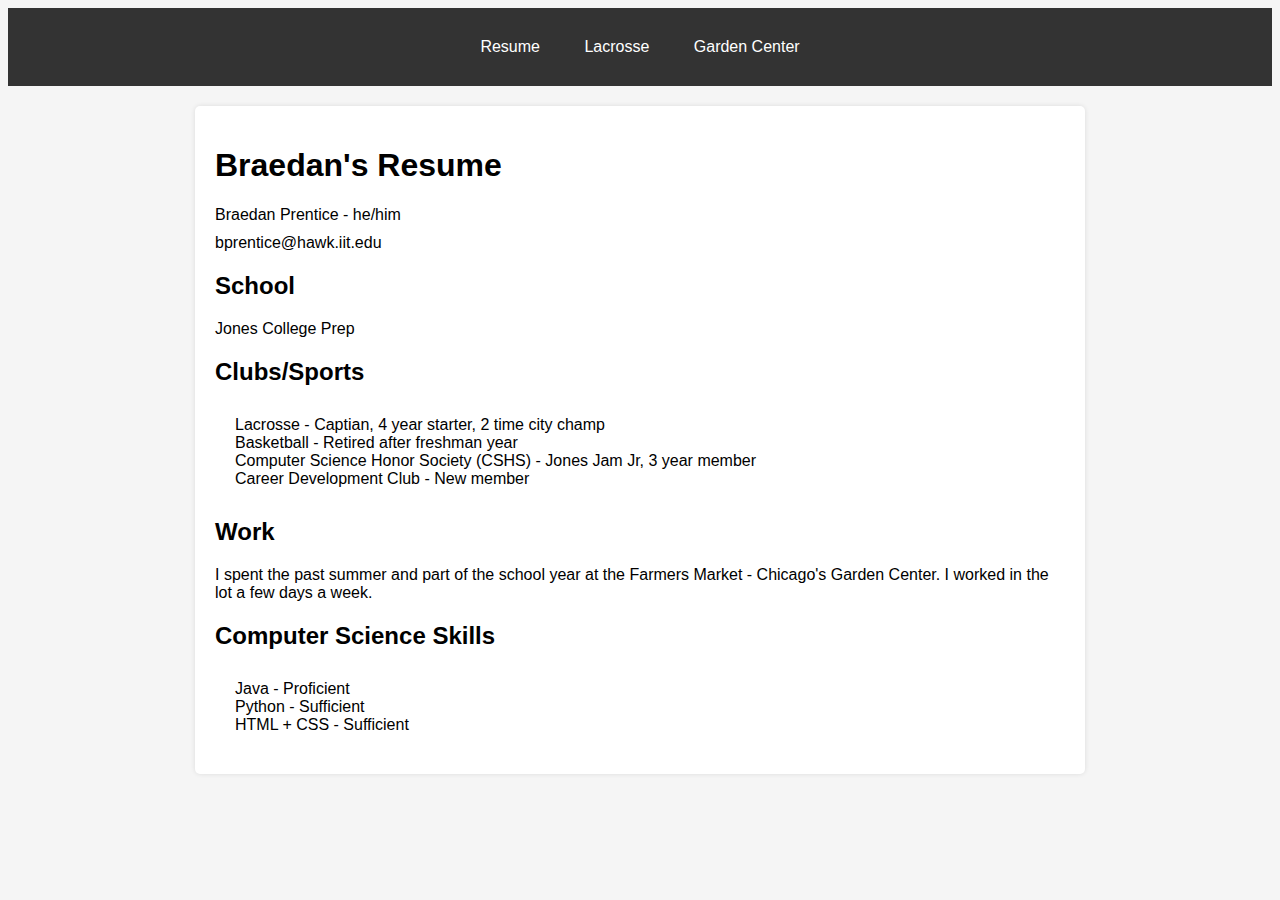
==== index.html @ 96c06dde "Uploading project 2 (copy paste)" ====
<!DOCTYPE html>
<html lang="en">
  <head>
    <meta charset="UTF-8">
    <title>Braedan's Resume</title>
    <link rel="stylesheet" type="text/css" href="reset.css">
    <link rel="stylesheet" type="text/css" href="css/style.css">
  </head>
  
  <body>
    <header>
      <nav>
        <ul>
          <li><a href="index.html">Resume</a></li>
          <li><a href="lacrosse.html">Lacrosse</a></li>
          <li><a href="garden_center.html">Garden Center</a></li>
        </ul>
      </nav>
    </header>

    <section>
      <h1>Braedan's Resume</h1>
      <p>Braedan Prentice - he/him </p>
      <p>bprentice@hawk.iit.edu</p>
      <h2>School</h2>
      <p>Jones College Prep</p>
      <h2>Clubs/Sports</h2>
      <ul>
        <li>Lacrosse - Captian, 4 year starter, 2 time city champ</li>
        <li>Basketball - Retired after freshman year</li>
        <li>Computer Science Honor Society (CSHS) - Jones Jam Jr, 3 year member</li>
        <li>Career Development Club - New member</li>
      </ul>
      <h2>Work</h2>
      <p>I spent the past summer and part of the school year at the Farmers Market - Chicago's Garden Center. I worked in the lot a few days a week.</p>
      <h2>Computer Science Skills</h2>
      <ul>
        <li>Java - Proficient</li>
        <li>Python - Sufficient</li>
        <li>HTML + CSS - Sufficient</li>
      </ul>
    </section>
  </body>
</html>
---- css/style.css ----
@import url('https://fonts.googleapis.com/css2?family=Gabarito:wght@600&display=swap');
body {
  font-family: Arial, sans-serif;
  background-color: #f5f5f5;
}

header {
  background-color: #333;
  color: #fff;
  padding: 10px;
  text-align: center;
}

nav ul {
  list-style: none;
}

nav li {
  display: inline;
  margin: 0 20px;
}

nav a {
  text-decoration: none;
  color: #fff;
}

section {
  background-color: #fff;
  margin: 20px auto;
  padding: 20px;
  border-radius: 5px;
  box-shadow: 0 0 5px rgba(0, 0, 0, 0.1);
  max-width: 850px;
  display: block;
}

h2 {
  font-size: 24px;
  margin-top: 20px;
}

.header-gabarito {
  font-family: Gabarito;
}

p {
  margin: 10px 0;
}

ul {
  list-style: none;
  margin: 10px;
  padding: 10px;
}

li {
  margin: 0;
  padding: 0;
}

img {
  max-width: 100%;
  height: auto;
  display: block;
  margin: 20px 0;
  border: 5px solid #555;
  border-style: inset;
}

.center-image {
  display: flex;
  justify-content: center;
  align-items: center;
}

.center-text {
  text-align: center;
}

.image-wrap {
  overflow: auto;
}

.image-container{
  float: right;
  margin-right: 10px;
  max-width: 100%;
  max-height: auto;
}

.margin-bottom {
    margin-bottom: 20px;
}

.margin-top {
  margin-top: 160px
}
iframe {
  max-width: 100%;
  width: 560px;
  display: block;
  margin: 0 auto;
}
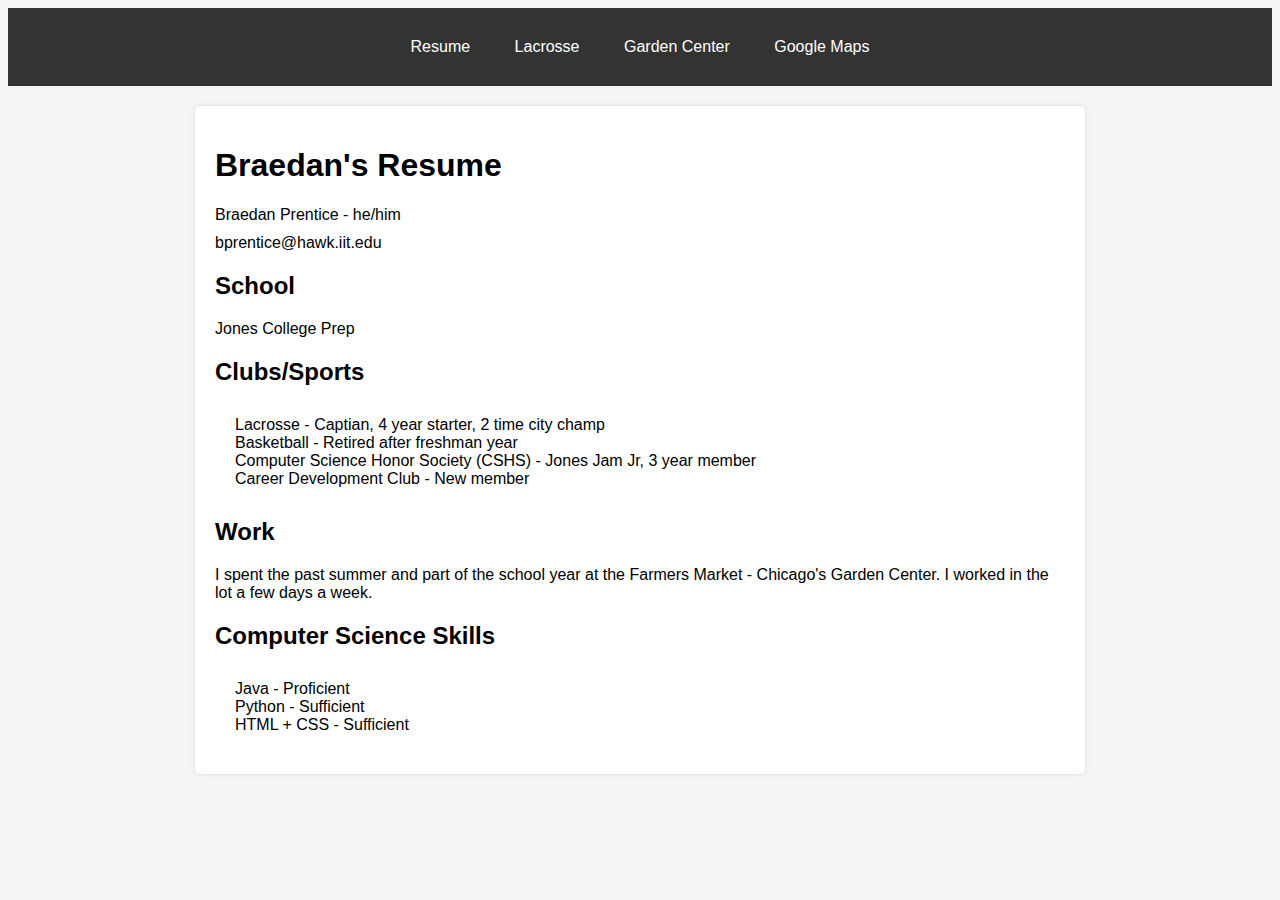
==== commit 7ad03c69: "Update index.html nav bac" ====
--- a/index.html
+++ b/index.html
@@ -14,6 +14,7 @@
           <li><a href="index.html">Resume</a></li>
           <li><a href="lacrosse.html">Lacrosse</a></li>
           <li><a href="garden_center.html">Garden Center</a></li>
+          <li><a href="g_maps.html">Google Maps</a></li>
         </ul>
       </nav>
     </header>
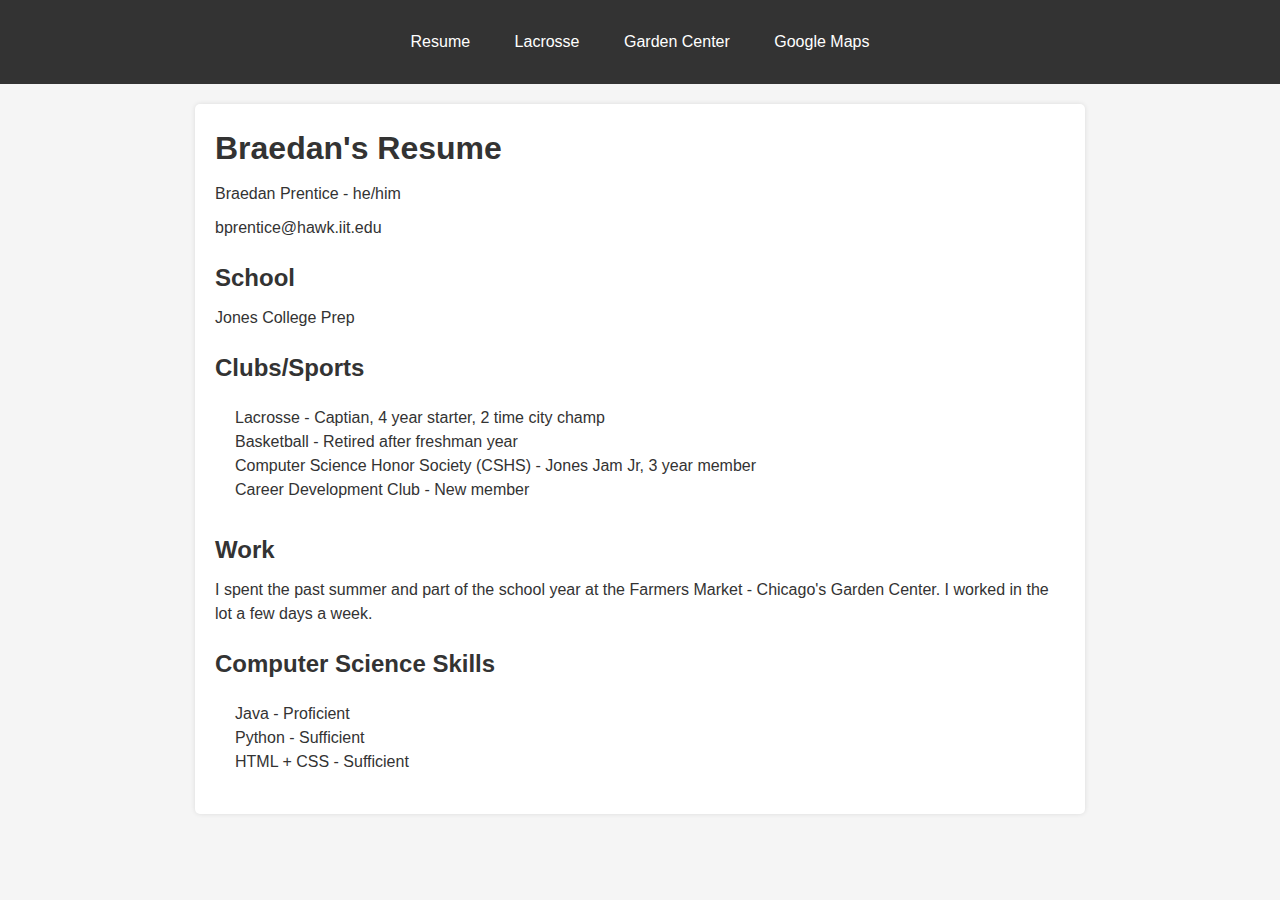
==== commit 61bd2a5b: "Update index.html" ====
--- a/index.html
+++ b/index.html
@@ -3,8 +3,9 @@
   <head>
     <meta charset="UTF-8">
     <title>Braedan's Resume</title>
-    <link rel="stylesheet" type="text/css" href="reset.css">
+    <link rel="stylesheet" type="text/css" href="css/reset.css">
     <link rel="stylesheet" type="text/css" href="css/style.css">
+    <link rel="stylesheet" href="js/script.js">
   </head>
   
   <body>
--- a/css/style.css
+++ b/css/style.css
@@ -96,9 +96,18 @@
 .margin-top {
   margin-top: 160px
 }
+
 iframe {
   max-width: 100%;
   width: 560px;
   display: block;
   margin: 0 auto;
 }
+
+#map {
+  height: 60%;
+  width: 60%;
+  position: absolute;
+  padding: 5%;
+  margin: 0;
+}
